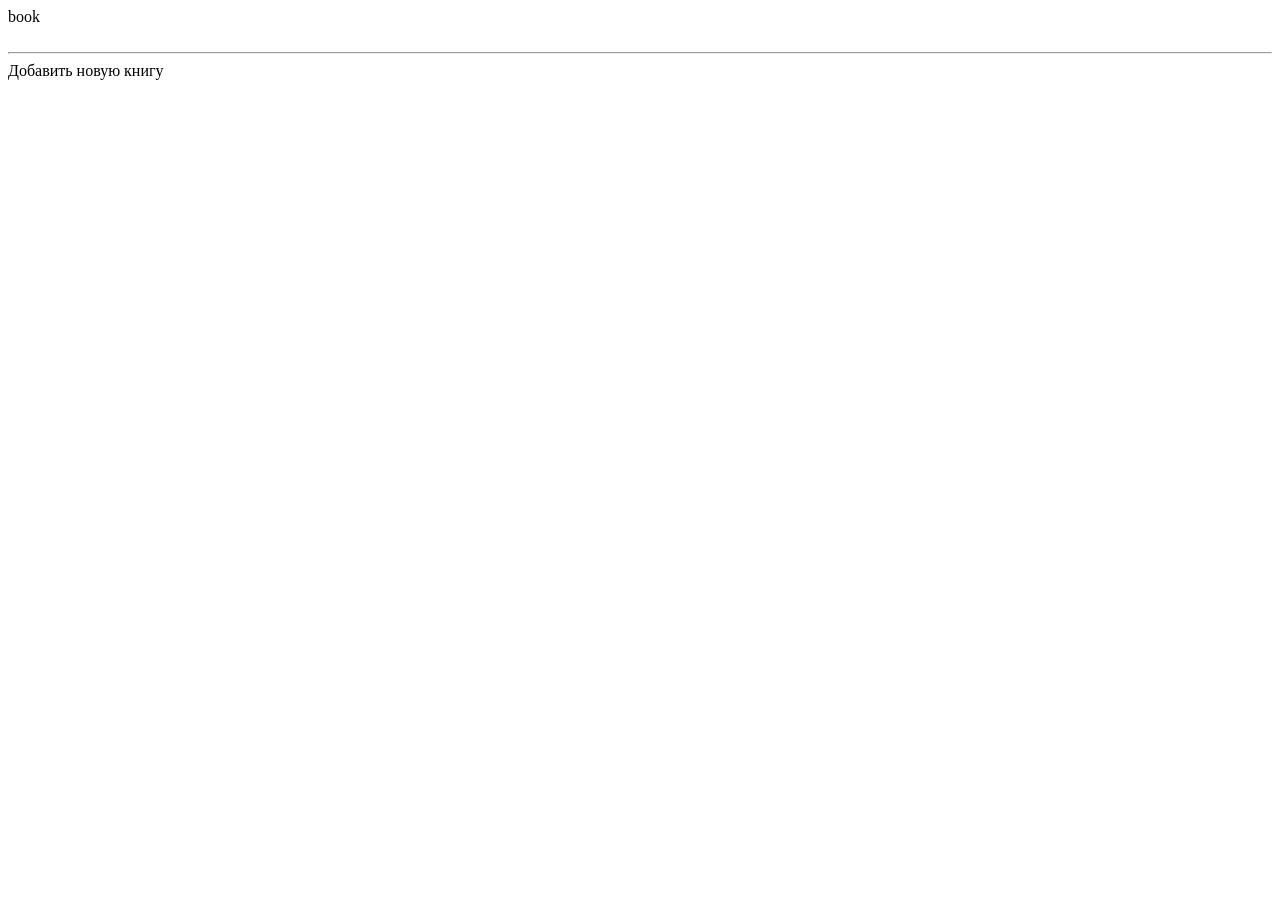
==== src/main/webapp/WEB-INF/views/books/index.html @ 0bf965ea "add:: adding new classes" ====
<!DOCTYPE html>
<html lang="en" xmlns::th="http://thymeleaf.org">
<head>
    <meta charset="UTF-8">
    <title>Книги</title>
</head>
<body>

<div th:each="book :${books}">
    <a th:href="@{/books/{id}(id=${book.getBookID()})}"
       th:text="${book.getTitle()} + ', ' +${book.getAuthor()} + ', ' + ${book.getYear()}">book</a>
</div>

<br>
<hr>

<a th:href="@{/books/new}">Добавить новую книгу</a>

</body>
</html>
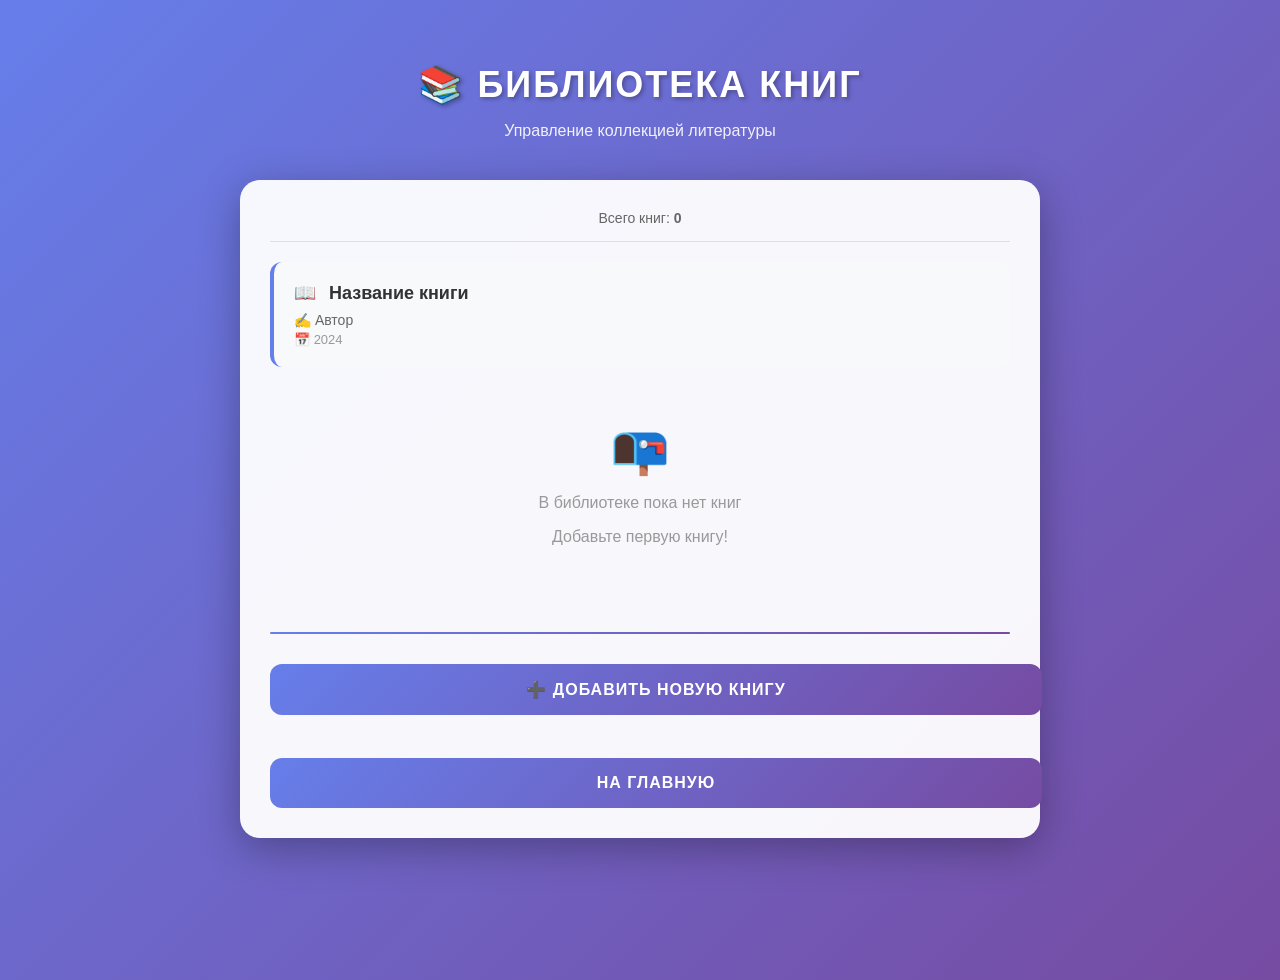
==== commit e8de7066: "add new visual and new logic for books" ====
--- a/src/main/webapp/WEB-INF/views/books/index.html
+++ b/src/main/webapp/WEB-INF/views/books/index.html
@@ -1,20 +1,348 @@
+<!DOCTYPE html>
+<html xmlns:th="http://www.thymeleaf.org">
+<head>
+    <meta charset="UTF-8">
+    <meta name="viewport" content="width=device-width, initial-scale=1.0">
+    <title>Библиотека книг</title>
+
+    <style>
+        /* ===== Тело страницы (твой градиент) ===== */
+        body {
+            font-family: 'Segoe UI', Tahoma, Geneva, Verdana, sans-serif;
+            background: linear-gradient(135deg, #667eea 0%, #764ba2 100%);
+            min-height: 100vh;
+            margin: 0;
+            padding: 40px 20px;
+        }
+
+        /* ===== Контейнер ===== */
+        .container {
+            max-width: 800px;
+            margin: 0 auto;
+        }
+
+        /* ===== Заголовок страницы ===== */
+        .page-header {
+            text-align: center;
+            margin-bottom: 40px;
+        }
+
+        .page-title {
+            color: white;
+            font-size: 36px;
+            font-weight: bold;
+            text-transform: uppercase;
+            letter-spacing: 2px;
+            margin-bottom: 10px;
+            text-shadow: 2px 2px 4px rgba(0, 0, 0, 0.3);
+        }
+
+        .page-subtitle {
+            color: rgba(255, 255, 255, 0.9);
+            font-size: 16px;
+        }
+
+        /* ===== Карточка списка ===== */
+        .books-card {
+            background: rgba(255, 255, 255, 0.95);
+            padding: 30px;
+            border-radius: 20px;
+            box-shadow: 0 10px 40px rgba(0, 0, 0, 0.3);
+        }
+
+        /* ===== Список книг ===== */
+        .books-list {
+            list-style: none;
+            padding: 0;
+            margin: 0;
+        }
+
+        .book-item {
+            padding: 20px;
+            margin-bottom: 15px;
+            background: #f8f9fa;
+            border-radius: 12px;
+            border-left: 4px solid #667eea;
+            transition: all 0.3s ease;
+        }
+
+        .book-item:hover {
+            background: white;
+            transform: translateX(5px);
+            box-shadow: 0 4px 15px rgba(0, 0, 0, 0.1);
+        }
+
+        .book-link {
+            text-decoration: none;
+            color: #333;
+            display: block;
+        }
+
+        .book-title {
+            font-size: 18px;
+            font-weight: bold;
+            color: #333;
+            margin-bottom: 8px;
+        }
+
+        .book-author {
+            font-size: 14px;
+            color: #666;
+            margin-bottom: 4px;
+        }
+
+        .book-year {
+            font-size: 13px;
+            color: #999;
+        }
+
+        .book-icon {
+            margin-right: 8px;
+        }
+
+        /* ===== Пустой список ===== */
+        .empty-message {
+            text-align: center;
+            padding: 40px 20px;
+            color: #999;
+            font-size: 16px;
+        }
+
+        .empty-icon {
+            font-size: 48px;
+            margin-bottom: 15px;
+            display: block;
+        }
+
+        /* ===== Кнопка добавления ===== */
+        .btn-add {
+            display: block;
+            width: 100%;
+            padding: 16px;
+            background: linear-gradient(135deg, #667eea, #764ba2);
+            color: white;
+            border: none;
+            border-radius: 12px;
+            font-size: 16px;
+            font-weight: bold;
+            cursor: pointer;
+            transition: all 0.3s ease;
+            text-transform: uppercase;
+            letter-spacing: 1px;
+            text-align: center;
+            text-decoration: none;
+            margin-top: 25px;
+        }
+
+        .btn-add:hover {
+            transform: translateY(-3px);
+            box-shadow: 0 8px 25px rgba(102, 126, 234, 0.5);
+        }
+
+        /* ===== Разделитель ===== */
+        .divider {
+            border: none;
+            height: 2px;
+            background: linear-gradient(135deg, #667eea, #764ba2);
+            margin: 30px 0;
+            border-radius: 2px;
+        }
+
+        /* ===== Счётчик книг ===== */
+        .books-count {
+            text-align: center;
+            color: #666;
+            font-size: 14px;
+            margin-bottom: 20px;
+            padding-bottom: 15px;
+            border-bottom: 1px solid #e0e0e0;
+        }
+
+        /* ===== Адаптивность ===== */
+        @media (max-width: 600px) {
+            .page-title {
+                font-size: 28px;
+            }
+
+            .books-card {
+                padding: 20px;
+            }
+
+            .book-title {
+                font-size: 16px;
+            }
+
+            body {
+                padding: 20px 10px;
+            }
+        }
+    </style>
+</head>
+<body>
+<div class="container">
+    <!-- Заголовок страницы -->
+    <header class="page-header">
+        <h1 class="page-title">📚 Библиотека книг</h1>
+        <p class="page-subtitle">Управление коллекцией литературы</p>
+    </header>
+
+    <!-- Карточка со списком -->
+    <div class="books-card">
+        <!-- Счётчик книг -->
+        <div class="books-count" th:if="${!books.isEmpty()}">
+            Всего книг: <strong th:text="${books.size()}">0</strong>
+        </div>
+
+        <!-- Список книг -->
+        <div class="books-list" th:if="${!books.isEmpty()}">
+            <div class="book-item" th:each="book : ${books}">
+                <a th:href="@{/books/{id}(id=${book.getBook_id()})}"
+                   class="book-link">
+                    <div class="book-title">
+                        <span class="book-icon">📖</span>
+                        <span th:text="${book.getTitle()}">Название книги</span>
+                    </div>
+                    <div class="book-author">
+                        ✍️ <span th:text="${book.getAuthor()}">Автор</span>
+                    </div>
+                    <div class="book-year">
+                        📅 <span th:text="${book.getYear()}">2024</span>
+                    </div>
+                </a>
+            </div>
+        </div>
+
+        <!-- Если книг нет -->
+        <div class="empty-message" th:if="${books.isEmpty()}">
+            <span class="empty-icon">📭</span>
+            <p>В библиотеке пока нет книг</p>
+            <p>Добавьте первую книгу!</p>
+        </div>
+
+        <!-- Разделитель -->
+        <hr class="divider">
+
+        <!-- Кнопка добавления -->
+        <a th:href="@{/books/new}" class="btn-add">
+            ➕ Добавить новую книгу
+        </a>
+        <br>
+        <a th:href="@{/main}" class="btn-add">
+            На главную
+        </a>
+    </div>
+</div>
+</body>
+</html>
+
+<!--
 <!DOCTYPE html>
 <html lang="en" xmlns::th="http://thymeleaf.org">
 <head>
     <meta charset="UTF-8">
     <title>Книги</title>
+    <style>
+        * {
+            margin: 0;
+            padding: 0;
+            box-sizing: border-box;
+        }
+
+        body {
+            min-height: 100vh;
+            background: linear-gradient(135deg, #667eea, #764ba2);
+            font-family: Arial, sans-serif;
+            display: flex;
+            flex-direction: column;  /* Элементы друг под другом */
+            justify-content: center;
+            align-items: center;
+        }
+
+        /* Контейнер для всего контента */
+        .container {
+            text-align: center;      /* Центрирует текст заголовка */
+            padding: 50px;
+            background: rgba(255, 255, 255, 0.15);
+            border-radius: 20px;
+            backdrop-filter: blur(10px);
+            box-shadow: 0 8px 32px rgba(0, 0, 0, 0.2);
+        }
+
+        /* Заголовок */
+        h1 {
+            text-transform: uppercase;
+            font-size: 48px;
+            color: white;
+            margin-bottom: 30px;     /* Отступ снизу до кнопок */
+            text-align: center;
+        }
+
+        /* Контейнер для кнопок */
+        .button-group {
+            display: flex;
+            gap: 20px;
+            justify-content: center; /* Кнопки по центру */
+        }
+
+        /* Сброс стандартных стилей ссылки */
+        .btn {
+            display: inline-block;
+            text-decoration: none;      /* Убираем подчеркивание */
+            padding: 12px 24px;         /* Отступы внутри */
+            background-color: #667eea;  /* Цвет фона */
+            color: white;               /* Цвет текста */
+            border-radius: 16px;         /* Закругление углов */
+            font-weight: bold;
+            transition: all 0.3s ease;  /* Плавная анимация */
+            border: 2px solid #667eea;
+        }
+
+        /* При наведении */
+        .btn:hover {
+            background-color: #5568d3;
+            transform: translateY(-2px); /* Легкий подъем */
+            box-shadow: 0 4px 12px rgba(0, 0, 0, 0.15);
+        }
+
+        /* При нажатии */
+        .btn:active {
+            transform: translateY(0);
+            box-shadow: 0 2px 6px rgba(0, 0, 0, 0.1);
+        }
+
+        /* Второстепенная кнопка (прозрачная) */
+        .btn-secondary {
+            background-color: transparent;
+            color: #667eea;
+        }
+
+        .btn-secondary:hover {
+            background-color: #667eea;
+            color: white;
+        }
+
+        /* Базовый стиль ссылки */
+        .link {
+            text-decoration: none;
+            color: #667eea;
+            font-weight: 500;
+            position: relative;
+            padding-bottom: 2px;
+            transition: color 0.2s ease;
+        }
+    </style>
 </head>
 <body>
 
 <div th:each="book :${books}">
-    <a th:href="@{/books/{id}(id=${book.getBookID()})}"
-       th:text="${book.getTitle()} + ', ' +${book.getAuthor()} + ', ' + ${book.getYear()}">book</a>
+    <a th:href="@{/books/{id}(id=${book.getBook_id()})}"
+       th:text="${book.getTitle()} + ', ' +${book.getAuthor()} + ', ' + ${book.getYear()}" class="btn btn-secondary">book</a>
 </div>
 
 <br>
 <hr>
 
-<a th:href="@{/books/new}">Добавить новую книгу</a>
+<a th:href="@{/books/new}" class="btn btn-blue">Добавить новую книгу</a>
 
 </body>
-</html>+</html>-->
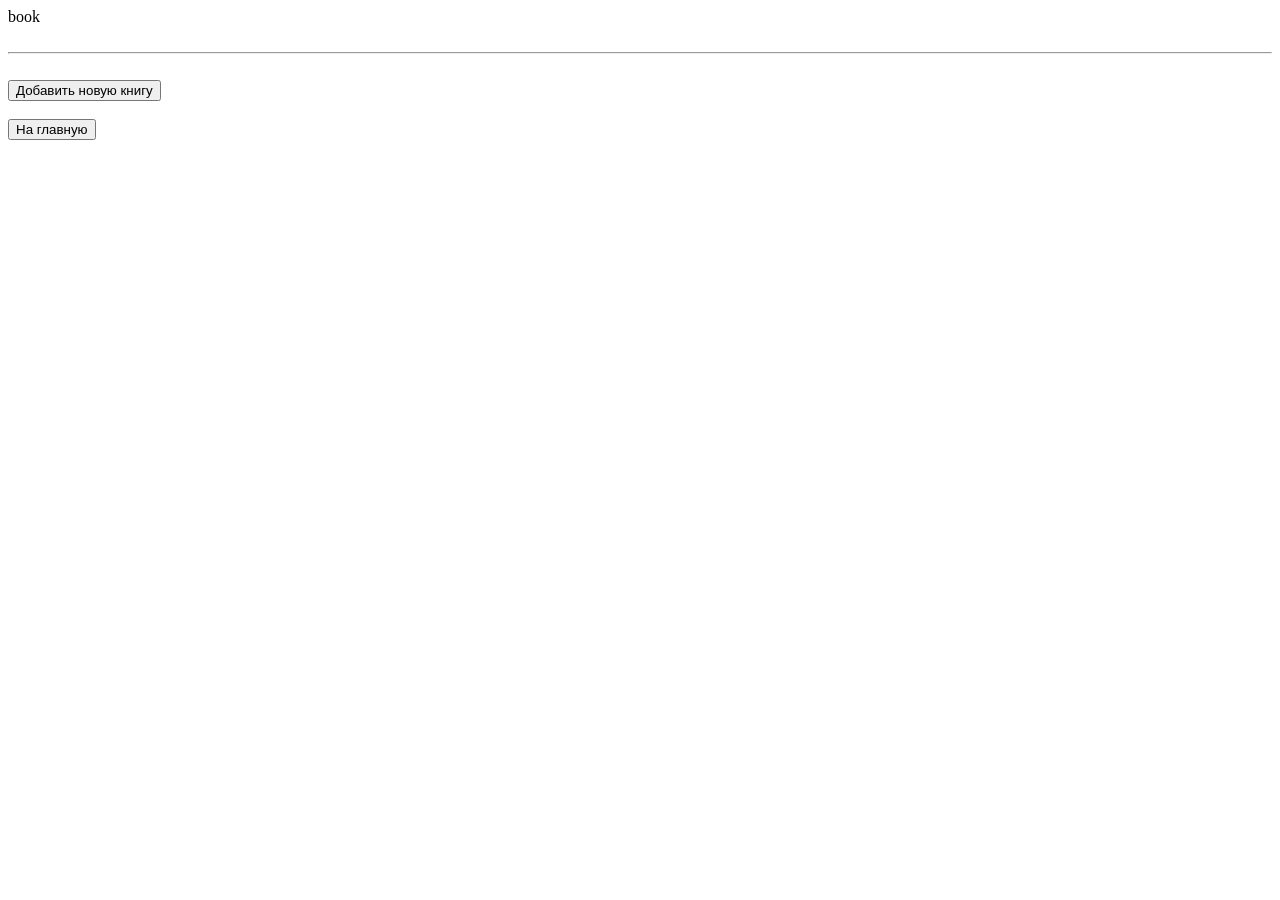
==== commit 5ac8cc29: "project1 complete" ====
--- a/src/main/webapp/WEB-INF/views/books/index.html
+++ b/src/main/webapp/WEB-INF/views/books/index.html
@@ -1,4 +1,4 @@
-<!DOCTYPE html>
+<!--<!DOCTYPE html>
 <html xmlns:th="http://www.thymeleaf.org">
 <head>
     <meta charset="UTF-8">
@@ -180,20 +180,20 @@
 </head>
 <body>
 <div class="container">
-    <!-- Заголовок страницы -->
+    &lt;!&ndash; Заголовок страницы &ndash;&gt;
     <header class="page-header">
         <h1 class="page-title">📚 Библиотека книг</h1>
         <p class="page-subtitle">Управление коллекцией литературы</p>
     </header>
 
-    <!-- Карточка со списком -->
+    &lt;!&ndash; Карточка со списком &ndash;&gt;
     <div class="books-card">
-        <!-- Счётчик книг -->
+        &lt;!&ndash; Счётчик книг &ndash;&gt;
         <div class="books-count" th:if="${!books.isEmpty()}">
             Всего книг: <strong th:text="${books.size()}">0</strong>
         </div>
 
-        <!-- Список книг -->
+        &lt;!&ndash; Список книг &ndash;&gt;
         <div class="books-list" th:if="${!books.isEmpty()}">
             <div class="book-item" th:each="book : ${books}">
                 <a th:href="@{/books/{id}(id=${book.getBook_id()})}"
@@ -212,17 +212,17 @@
             </div>
         </div>
 
-        <!-- Если книг нет -->
+        &lt;!&ndash; Если книг нет &ndash;&gt;
         <div class="empty-message" th:if="${books.isEmpty()}">
             <span class="empty-icon">📭</span>
             <p>В библиотеке пока нет книг</p>
             <p>Добавьте первую книгу!</p>
         </div>
 
-        <!-- Разделитель -->
+        &lt;!&ndash; Разделитель &ndash;&gt;
         <hr class="divider">
 
-        <!-- Кнопка добавления -->
+        &lt;!&ndash; Кнопка добавления &ndash;&gt;
         <a th:href="@{/books/new}" class="btn-add">
             ➕ Добавить новую книгу
         </a>
@@ -233,104 +233,14 @@
     </div>
 </div>
 </body>
-</html>
-
-<!--
+</html>-->
+
 <!DOCTYPE html>
 <html lang="en" xmlns::th="http://thymeleaf.org">
 <head>
     <meta charset="UTF-8">
     <title>Книги</title>
-    <style>
-        * {
-            margin: 0;
-            padding: 0;
-            box-sizing: border-box;
-        }
-
-        body {
-            min-height: 100vh;
-            background: linear-gradient(135deg, #667eea, #764ba2);
-            font-family: Arial, sans-serif;
-            display: flex;
-            flex-direction: column;  /* Элементы друг под другом */
-            justify-content: center;
-            align-items: center;
-        }
-
-        /* Контейнер для всего контента */
-        .container {
-            text-align: center;      /* Центрирует текст заголовка */
-            padding: 50px;
-            background: rgba(255, 255, 255, 0.15);
-            border-radius: 20px;
-            backdrop-filter: blur(10px);
-            box-shadow: 0 8px 32px rgba(0, 0, 0, 0.2);
-        }
-
-        /* Заголовок */
-        h1 {
-            text-transform: uppercase;
-            font-size: 48px;
-            color: white;
-            margin-bottom: 30px;     /* Отступ снизу до кнопок */
-            text-align: center;
-        }
-
-        /* Контейнер для кнопок */
-        .button-group {
-            display: flex;
-            gap: 20px;
-            justify-content: center; /* Кнопки по центру */
-        }
-
-        /* Сброс стандартных стилей ссылки */
-        .btn {
-            display: inline-block;
-            text-decoration: none;      /* Убираем подчеркивание */
-            padding: 12px 24px;         /* Отступы внутри */
-            background-color: #667eea;  /* Цвет фона */
-            color: white;               /* Цвет текста */
-            border-radius: 16px;         /* Закругление углов */
-            font-weight: bold;
-            transition: all 0.3s ease;  /* Плавная анимация */
-            border: 2px solid #667eea;
-        }
-
-        /* При наведении */
-        .btn:hover {
-            background-color: #5568d3;
-            transform: translateY(-2px); /* Легкий подъем */
-            box-shadow: 0 4px 12px rgba(0, 0, 0, 0.15);
-        }
-
-        /* При нажатии */
-        .btn:active {
-            transform: translateY(0);
-            box-shadow: 0 2px 6px rgba(0, 0, 0, 0.1);
-        }
-
-        /* Второстепенная кнопка (прозрачная) */
-        .btn-secondary {
-            background-color: transparent;
-            color: #667eea;
-        }
-
-        .btn-secondary:hover {
-            background-color: #667eea;
-            color: white;
-        }
-
-        /* Базовый стиль ссылки */
-        .link {
-            text-decoration: none;
-            color: #667eea;
-            font-weight: 500;
-            position: relative;
-            padding-bottom: 2px;
-            transition: color 0.2s ease;
-        }
-    </style>
+    <link rel="stylesheet" th:href="@{resources/static/css/style.css}">
 </head>
 <body>
 
@@ -341,8 +251,20 @@
 
 <br>
 <hr>
-
-<a th:href="@{/books/new}" class="btn btn-blue">Добавить новую книгу</a>
+<br>
+
+<div class="button-group">
+    <form th:action="@{/books/new}"
+          method="get">
+        <button type="submit">Добавить новую книгу</button>
+    </form>
+    <br>
+    <form th:action="@{/main}"
+          method="get">
+        <button type="submit">На главную</button>
+    </form>
+</div>
+
 
 </body>
-</html>-->
+</html>
